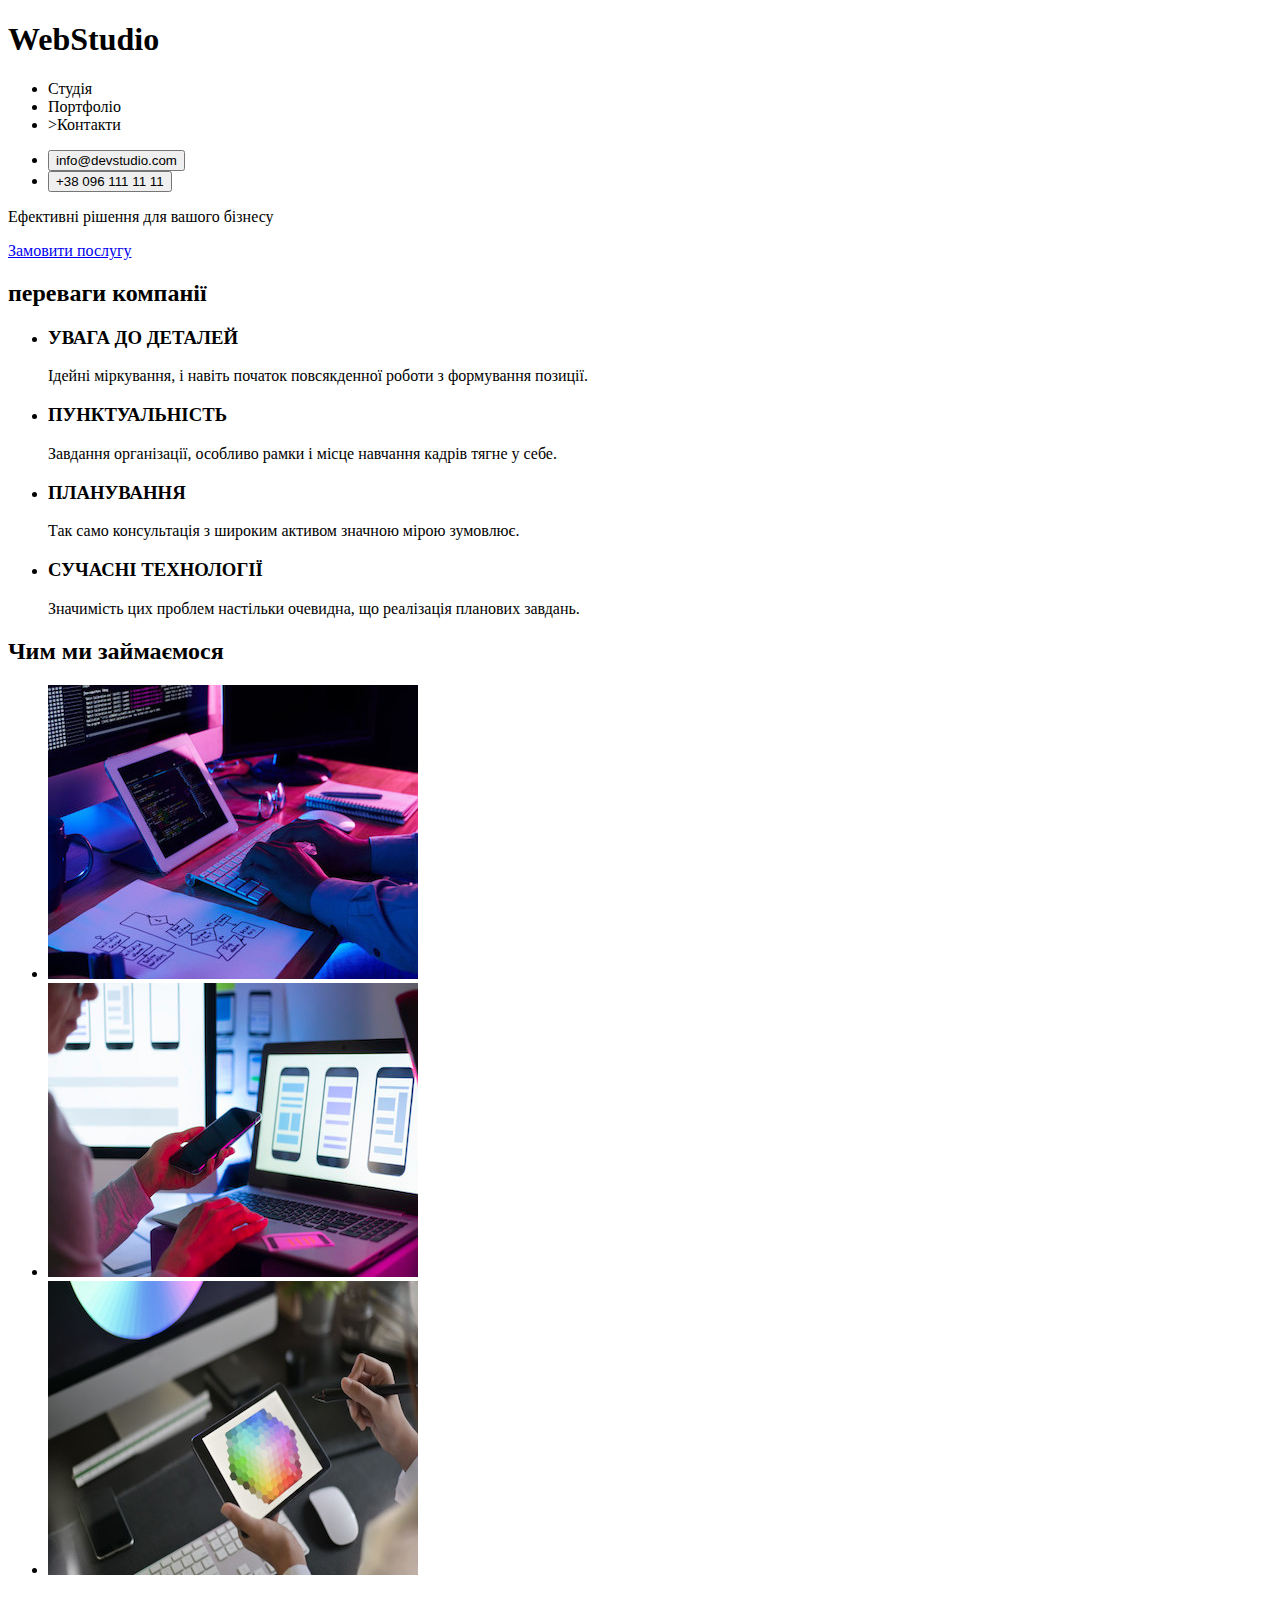
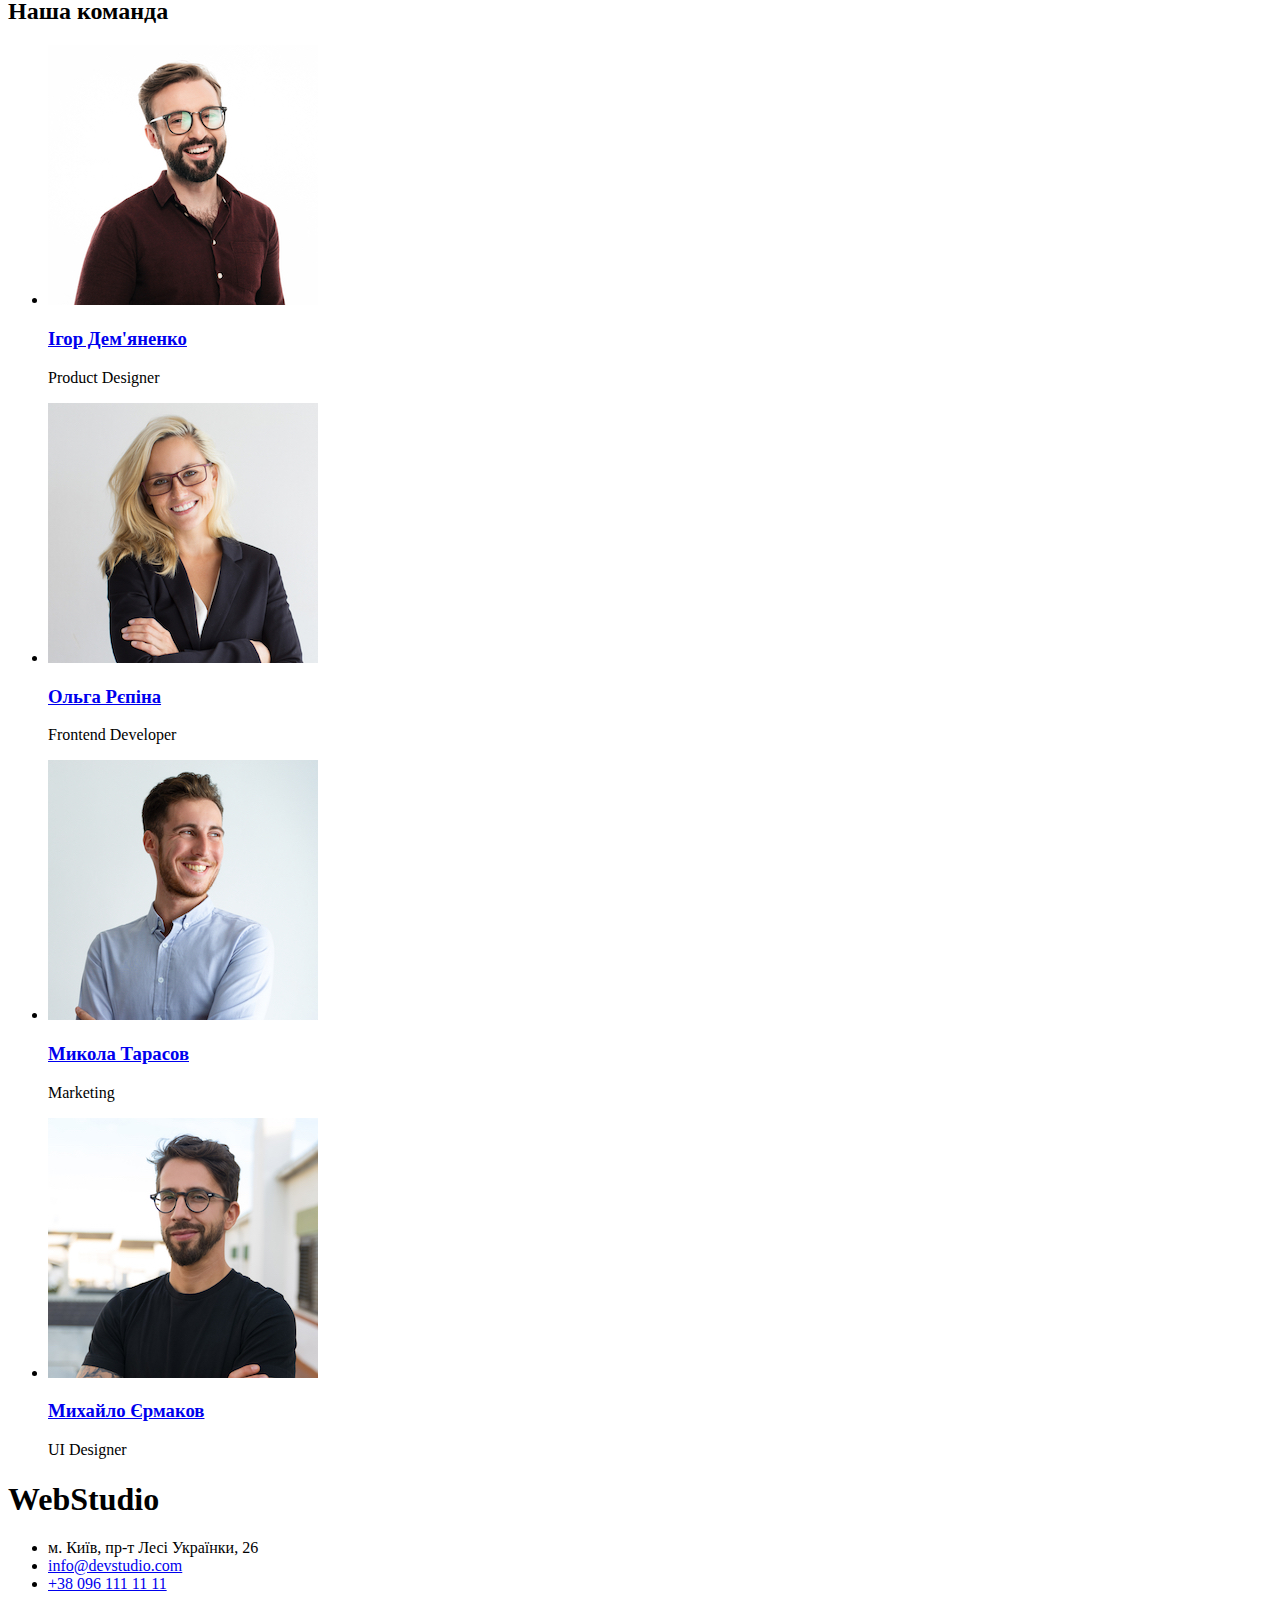
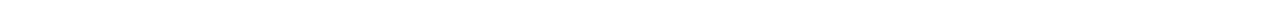
==== index.html @ 37c26a2a "повна розмітка + фото" ====
<!DOCTYPE html>
<html lang="ru">
<head>
    <meta charset="UTF-8">
    <meta http-equiv="X-UA-Compatible" content="IE=edge">
    <meta name="viewport" content="width=device-width, initial-scale=1.0">
    <title>WebStudio</title>
</head>
<body>
    <header>
        <h1>WebStudio</h1>
        <nav>
            <ul>
                <li> <a href="./"></a>Студія</li>
                <li> <a href="./"></a>Портфоліо</li>
                <li> <a href="./"></a>>Контакти</li>
            </ul>
        </nav>
        <ul>
            <li> <button class="mailto:info@devstudio.com">info@devstudio.com</button></li>
            <li> <button class="tel:+380961111111">+38 096 111 11 11</button></li>
        </ul>
    </header>

    <main>
    <div>
        <p>  Ефективні рішення для вашого бізнесу</p>
        <a href="./">Замовити послугу</a>
    </div>

    <!--переваги компанії_назву заголовку візуально скрити-->
    <section>
        <h2>переваги компанії</h2>
            <ul>
                <li>
                    <h3>УВАГА ДО ДЕТАЛЕЙ</h3>
                    <p>Ідейні міркування, і навіть початок повсякденної роботи з формування позиції.</p>
                </li>
                 <li>
                    <h3>ПУНКТУАЛЬНІСТЬ</h3>
                    <p>Завдання організації, особливо рамки і місце навчання кадрів тягне у себе.</p>
                </li>
                 <li>
                    <h3>ПЛАНУВАННЯ</h3>
                    <p>Так само консультація з широким активом значною мірою зумовлює.</p>
                </li>
                 <li>
                    <h3>СУЧАСНІ ТЕХНОЛОГІЇ</h3>
                    <p>Значимість цих проблем настільки очевидна, що реалізація планових завдань.</p>
                </li>
            </ul>
    </section>
            
    <section>
        <h2>Чим ми займаємося</h2>
            <ul>
                <li> <img src="./img/1_descktop_development.jpeg" alt="розробка десктопних додатків"></li>
                <li> <img src="./img/1_smartphone_development.jpeg" alt="розробка додатків для смартфонів"></li>
                <li> <img src="./img/1_ipad_development.jpeg" alt="розробка додатків для планшетів"></li>
            </ul>
    </section>
            
    <section>
         <h2>Наша команда</h2>
            <ul>
                <li>
                    <img src="./img/2_igor_demyanenko.jpg" alt="Ігор Дем'яненко">
                    <h3> <a href="./">Ігор Дем'яненко</a> </h3>
                    <p lang="en">Product Designer</p>
                </li>
                <li>
                    <img src="./img/2_olga_repina.jpg" alt="Ольга Рєпіна">
                    <h3> <a href="./">Ольга Рєпіна</a> </h3>
                    <p lang="en">Frontend Developer</p>
                </li>
                <li>
                    <img src="./img/2_mukola_tarasov.jpg" alt="Микола Тарасов">
                    <h3> <a href="./">Микола Тарасов</a> </h3>
                    <p lang="en">Marketing</p>
                </li>
                <li>
                    <img src="./img/2_muhailo_yermakov.jpg" alt="Михайло Єрмаков">
                    <h3> <a href="./">Михайло Єрмаков</a> </h3>
                    <p lang="en">UI Designer</p>
                </li>
            </ul>
    </section>
    </main>
       
            <footer>
                <h1>WebStudio</h1>
                <ul>
                    <li> <a href="./"></a>м. Київ, пр-т Лесі Українки, 26</li>
                    <li> <a href="mailto:info@devstudio.com">info@devstudio.com</a></li>
                    <li> <a href="tel:+380961111111">+38 096 111 11 11</a></li>
                </ul>
            </footer>
</body>
</html>
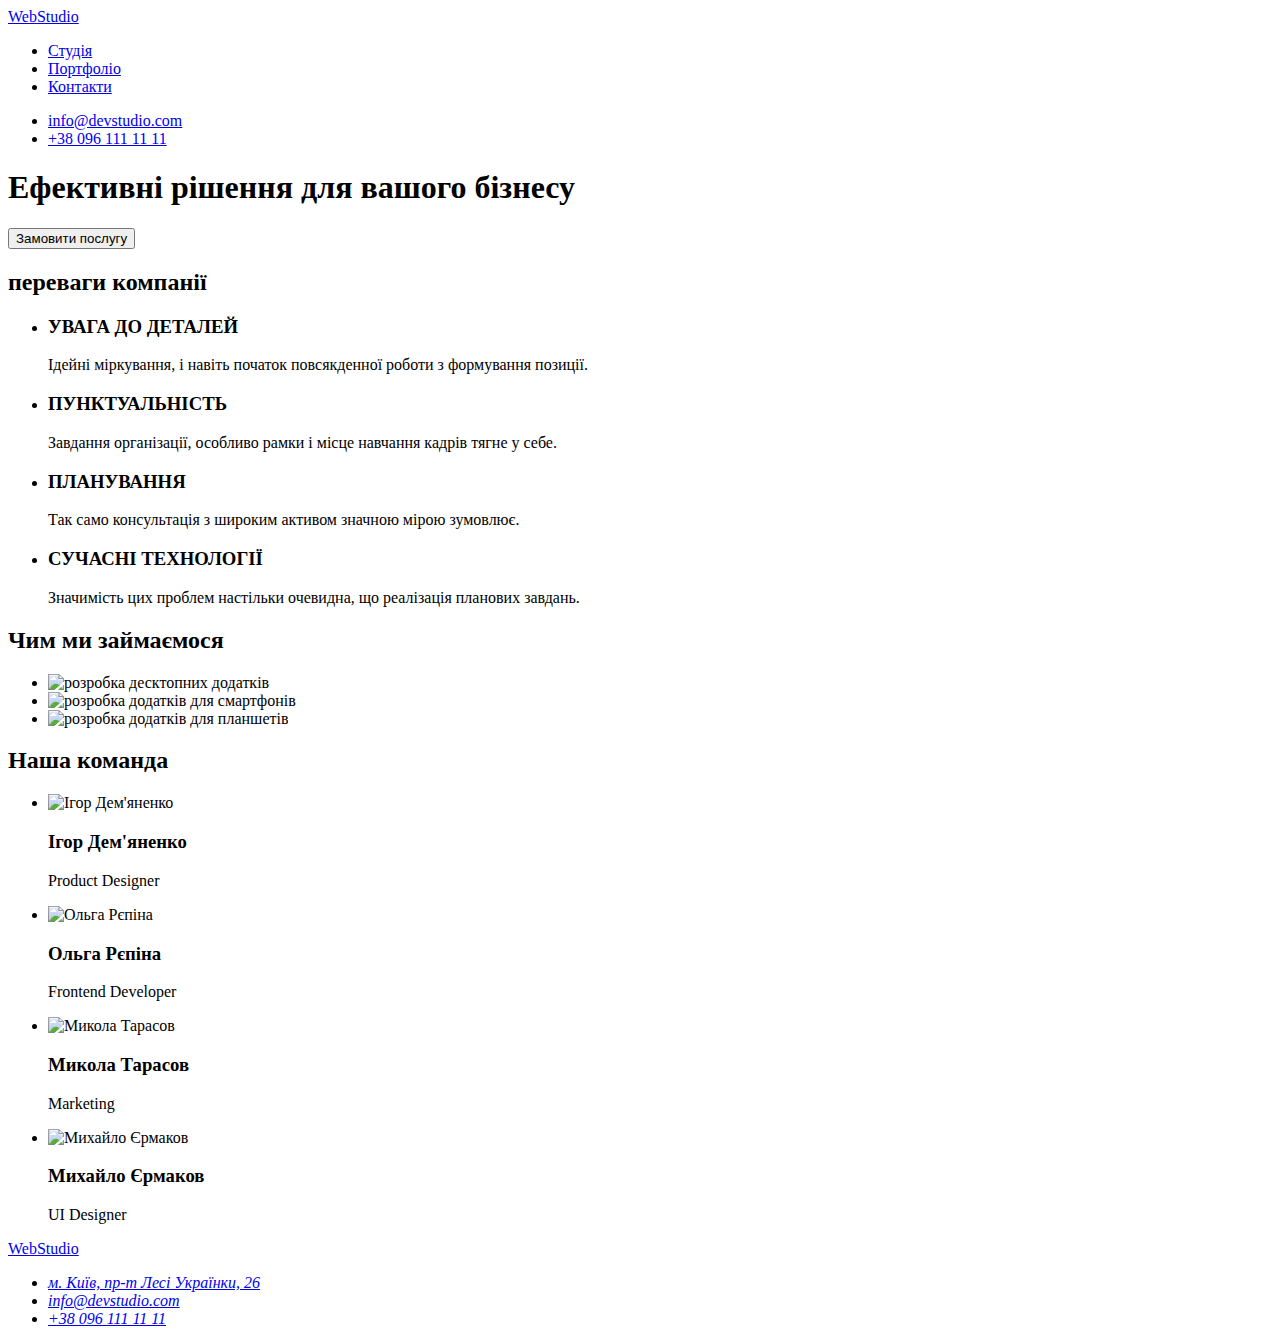
==== commit 32f996e4: "дз 2 - змінені посилення на логотип" ====
--- a/index.html
+++ b/index.html
@@ -1,99 +1,103 @@
 <!DOCTYPE html>
-<html lang="ru">
+<html lang="uk">
 <head>
     <meta charset="UTF-8">
     <meta http-equiv="X-UA-Compatible" content="IE=edge">
     <meta name="viewport" content="width=device-width, initial-scale=1.0">
     <title>WebStudio</title>
+    <link rel="stylesheet" href="./styles/styles.css">
 </head>
-<body>
+
+<body class="body-nomaker-ul">
     <header>
-        <h1>WebStudio</h1>
         <nav>
+            <a href="./index.html"><span class="logo logo-blue" lang="en">Web</span><span class="logo logo-black" lang="en">Studio</a>
             <ul>
-                <li> <a href="./"></a>Студія</li>
-                <li> <a href="./"></a>Портфоліо</li>
-                <li> <a href="./"></a>>Контакти</li>
+                <li> <a href="./index.html" class="links-nav current"> Студія </a></li>
+                <li> <a href="./portfolio.html" class="links-nav"> Портфоліо </a></li>
+                <li> <a href="./index.html" class="links-nav"> Контакти </a></li>
             </ul>
         </nav>
         <ul>
-            <li> <button class="mailto:info@devstudio.com">info@devstudio.com</button></li>
-            <li> <button class="tel:+380961111111">+38 096 111 11 11</button></li>
+            <li> <a href="mailto:info@devstudio.com" class="links-contact">info@devstudio.com</a></li>
+            <li> <a href="tel:+380961111111" class="links-contact">+38 096 111 11 11</a></li>
         </ul>
     </header>
 
     <main>
-    <div>
-        <p>  Ефективні рішення для вашого бізнесу</p>
-        <a href="./">Замовити послугу</a>
-    </div>
+    <section class="main-hero">
+        <h1 class="main-h1">Ефективні рішення для вашого бізнесу</h1>
+        <button type="button" class="button-hero">Замовити послугу</button>
+    </section>
 
-    <!--переваги компанії_назву заголовку візуально скрити-->
     <section>
+        <!--заголовок візуально прихований-->
         <h2>переваги компанії</h2>
             <ul>
                 <li>
-                    <h3>УВАГА ДО ДЕТАЛЕЙ</h3>
-                    <p>Ідейні міркування, і навіть початок повсякденної роботи з формування позиції.</p>
+                    <h3 class="main-title">УВАГА ДО ДЕТАЛЕЙ</h3>
+                    <p class="main-description">Ідейні міркування, і навіть початок повсякденної роботи з формування позиції.</p>
                 </li>
                  <li>
-                    <h3>ПУНКТУАЛЬНІСТЬ</h3>
-                    <p>Завдання організації, особливо рамки і місце навчання кадрів тягне у себе.</p>
+                    <h3 class="main-title">ПУНКТУАЛЬНІСТЬ</h3>
+                    <p class="main-description">Завдання організації, особливо рамки і місце навчання кадрів тягне у себе.</p>
                 </li>
                  <li>
-                    <h3>ПЛАНУВАННЯ</h3>
-                    <p>Так само консультація з широким активом значною мірою зумовлює.</p>
+                    <h3 class="main-title">ПЛАНУВАННЯ</h3>
+                    <p class="main-description">Так само консультація з широким активом значною мірою зумовлює.</p>
                 </li>
                  <li>
-                    <h3>СУЧАСНІ ТЕХНОЛОГІЇ</h3>
-                    <p>Значимість цих проблем настільки очевидна, що реалізація планових завдань.</p>
+                    <h3 class="main-title">СУЧАСНІ ТЕХНОЛОГІЇ</h3>
+                    <p class="main-description">Значимість цих проблем настільки очевидна, що реалізація планових завдань.</p>
                 </li>
             </ul>
     </section>
             
     <section>
-        <h2>Чим ми займаємося</h2>
+        <h2 class="title-h2">Чим ми займаємося</h2>
             <ul>
-                <li> <img src="./img/1_descktop_development.jpeg" alt="розробка десктопних додатків"></li>
-                <li> <img src="./img/1_smartphone_development.jpeg" alt="розробка додатків для смартфонів"></li>
-                <li> <img src="./img/1_ipad_development.jpeg" alt="розробка додатків для планшетів"></li>
+                <li> <img src="./images/1_descktop_development.jpeg" alt="розробка десктопних додатків" width="370"></li>
+                <li> <img src="./images/1_smartphone_development.jpeg" alt="розробка додатків для смартфонів" width="370"></li>
+                <li> <img src="./images/1_ipad_development.jpeg" alt="розробка додатків для планшетів" width="370"></li>
             </ul>
     </section>
             
-    <section>
-         <h2>Наша команда</h2>
+    <section class="team">
+         <h2 class="title-h2">Наша команда</h2>
             <ul>
-                <li>
-                    <img src="./img/2_igor_demyanenko.jpg" alt="Ігор Дем'яненко">
-                    <h3> <a href="./">Ігор Дем'яненко</a> </h3>
-                    <p lang="en">Product Designer</p>
+                <li class="person">
+                    <img src="./images/2_igor_demyanenko.jpg" alt="Ігор Дем'яненко" width="270">
+                    <h3 class="person-name">Ігор Дем'яненко</h3>
+                    <p lang="en" class="person-tasks">Product Designer</p>
                 </li>
-                <li>
-                    <img src="./img/2_olga_repina.jpg" alt="Ольга Рєпіна">
-                    <h3> <a href="./">Ольга Рєпіна</a> </h3>
-                    <p lang="en">Frontend Developer</p>
+                <li class="person">
+                    <img src="./images/2_olga_repina.jpg" alt="Ольга Рєпіна" width="270">
+                    <h3 class="person-name">Ольга Рєпіна</h3>
+                    <p lang="en" class="person-tasks">Frontend Developer</p>
                 </li>
-                <li>
-                    <img src="./img/2_mukola_tarasov.jpg" alt="Микола Тарасов">
-                    <h3> <a href="./">Микола Тарасов</a> </h3>
-                    <p lang="en">Marketing</p>
+                <li class="person">
+                    <img src="./images/2_mukola_tarasov.jpg" alt="Микола Тарасов" width="270">
+                    <h3 class="person-name">Микола Тарасов</h3>
+                    <p lang="en" class="person-tasks">Marketing</p>
                 </li>
-                <li>
-                    <img src="./img/2_muhailo_yermakov.jpg" alt="Михайло Єрмаков">
-                    <h3> <a href="./">Михайло Єрмаков</a> </h3>
-                    <p lang="en">UI Designer</p>
+                <li class="person">
+                    <img src="./images/2_muhailo_yermakov.jpg" alt="Михайло Єрмаков" width="270">
+                    <h3 class="person-name">Михайло Єрмаков</h3>
+                    <p lang="en" class="person-tasks">UI Designer</p>
                 </li>
             </ul>
     </section>
     </main>
        
             <footer>
-                <h1>WebStudio</h1>
-                <ul>
-                    <li> <a href="./"></a>м. Київ, пр-т Лесі Українки, 26</li>
-                    <li> <a href="mailto:info@devstudio.com">info@devstudio.com</a></li>
-                    <li> <a href="tel:+380961111111">+38 096 111 11 11</a></li>
-                </ul>
+                <a href="./index.html"><span class="logo logo-blue" lang="en">Web</span><span class="logo logo-white" lang="en">Studio</span></a>
+                <address>
+                    <ul>
+                        <li><a href="https://goo.gl/maps/y8DyPwEEGnDpnCMR8" class="links-footer-addres">м. Київ, пр-т Лесі Українки, 26</a></li>
+                        <li><a href="mailto:info@devstudio.com" class="links-footer-contact">info@devstudio.com</a></li>
+                        <li><a href="tel:+380961111111" class="links-footer-contact">+38 096 111 11 11</a></li>
+                    </ul>
+                </address>
             </footer>
 </body>
 </html>
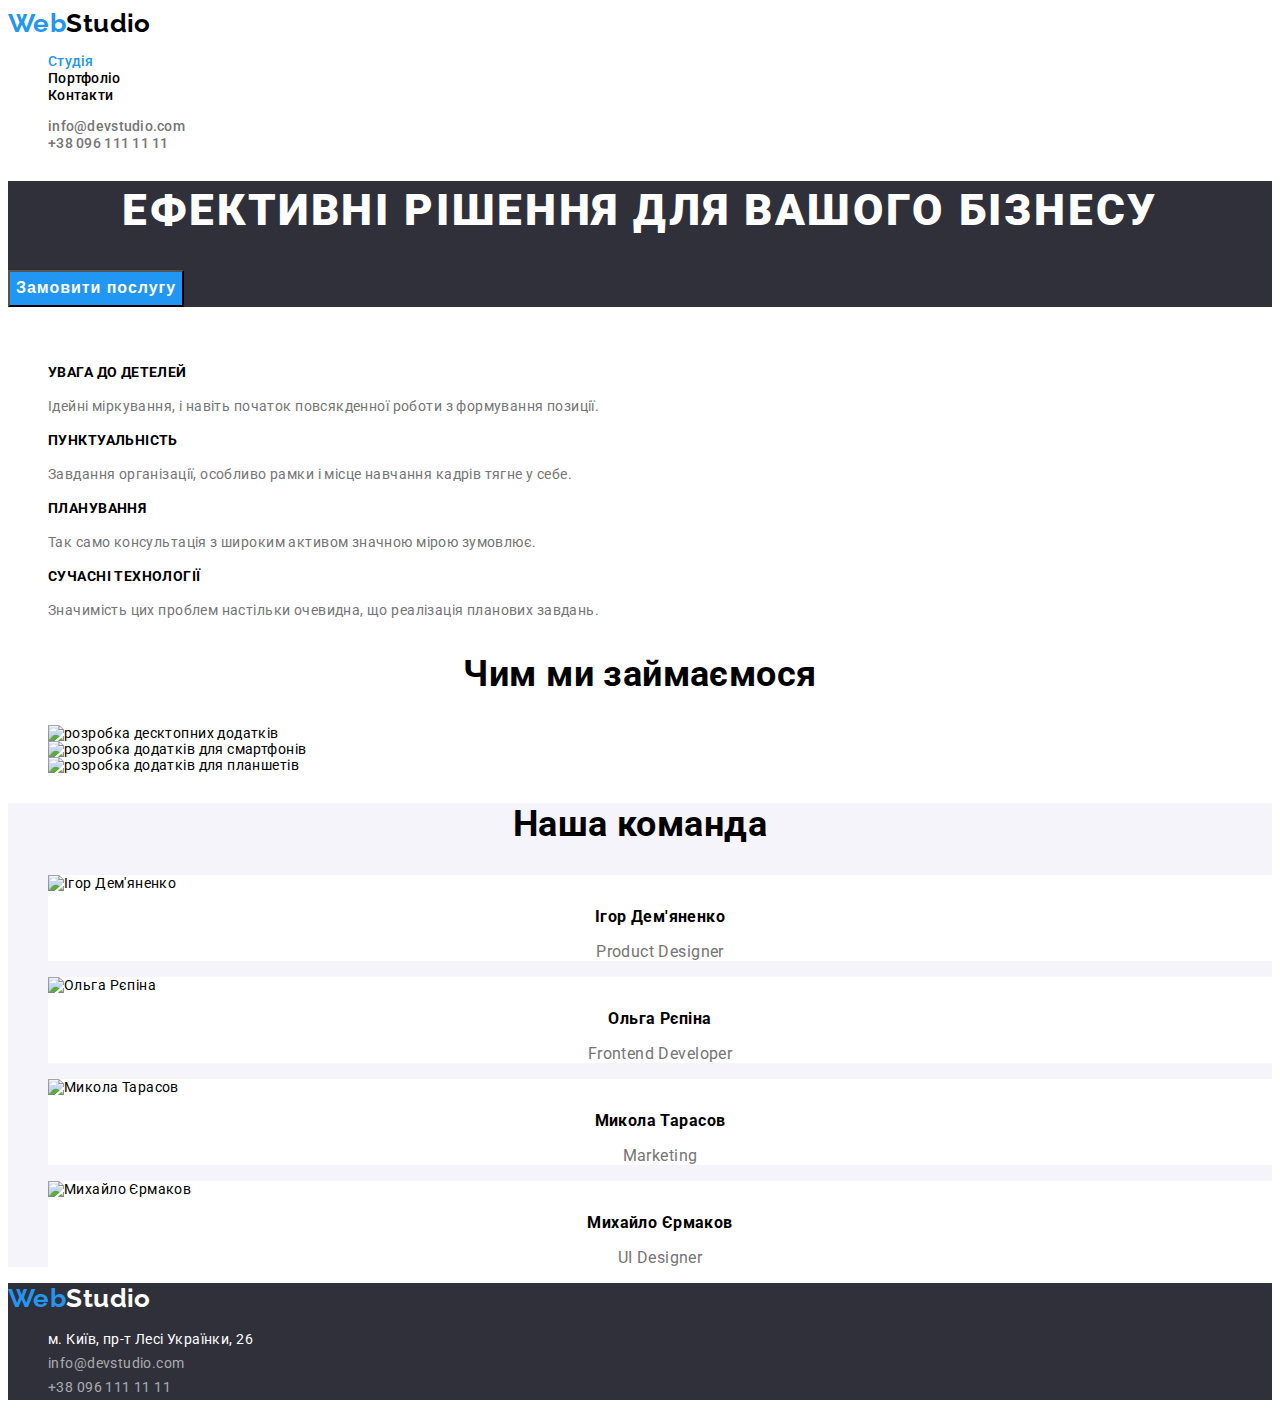
==== commit 8c052af6: "дз2 - після перевірки" ====
--- a/index.html
+++ b/index.html
@@ -4,14 +4,17 @@
     <meta charset="UTF-8">
     <meta http-equiv="X-UA-Compatible" content="IE=edge">
     <meta name="viewport" content="width=device-width, initial-scale=1.0">
-    <title>WebStudio</title>
+    <title>WebStudio></title>
+    <link rel="preconnect" href="https://fonts.googleapis.com">
+    <link rel="preconnect" href="https://fonts.gstatic.com" crossorigin>
+    <link href="https://fonts.googleapis.com/css2?family=Raleway:wght@700&family=Roboto:wght@400;500;700;900&display=swap" rel="stylesheet">
     <link rel="stylesheet" href="./styles/styles.css">
 </head>
 
 <body class="body-nomaker-ul">
     <header>
         <nav>
-            <a href="./index.html"><span class="logo logo-blue" lang="en">Web</span><span class="logo logo-black" lang="en">Studio</a>
+            <a href="./index.html"><span class="logo logo-brand-color" lang="en">Web</span><span class="logo logo-studio" lang="en">Studio</a>
             <ul>
                 <li> <a href="./index.html" class="links-nav current"> Студія </a></li>
                 <li> <a href="./portfolio.html" class="links-nav"> Портфоліо </a></li>
@@ -21,40 +24,39 @@
         <ul>
             <li> <a href="mailto:info@devstudio.com" class="links-contact">info@devstudio.com</a></li>
             <li> <a href="tel:+380961111111" class="links-contact">+38 096 111 11 11</a></li>
-        </ul>
     </header>
 
     <main>
     <section class="main-hero">
-        <h1 class="main-h1">Ефективні рішення для вашого бізнесу</h1>
+        <h1 class="main-h1">ефективні рішення для вашого бізнесу</h1>
         <button type="button" class="button-hero">Замовити послугу</button>
     </section>
 
     <section>
         <!--заголовок візуально прихований-->
-        <h2>переваги компанії</h2>
+        <h2 class="visaully-hidden">переваги компанії</h2>
             <ul>
                 <li>
-                    <h3 class="main-title">УВАГА ДО ДЕТАЛЕЙ</h3>
+                    <h3 class="main-title">увага до детелей</h3>
                     <p class="main-description">Ідейні міркування, і навіть початок повсякденної роботи з формування позиції.</p>
                 </li>
                  <li>
-                    <h3 class="main-title">ПУНКТУАЛЬНІСТЬ</h3>
+                    <h3 class="main-title">пунктуальність</h3>
                     <p class="main-description">Завдання організації, особливо рамки і місце навчання кадрів тягне у себе.</p>
                 </li>
                  <li>
-                    <h3 class="main-title">ПЛАНУВАННЯ</h3>
+                    <h3 class="main-title">планування</h3>
                     <p class="main-description">Так само консультація з широким активом значною мірою зумовлює.</p>
                 </li>
                  <li>
-                    <h3 class="main-title">СУЧАСНІ ТЕХНОЛОГІЇ</h3>
+                    <h3 class="main-title">сучасні технології</h3>
                     <p class="main-description">Значимість цих проблем настільки очевидна, що реалізація планових завдань.</p>
                 </li>
             </ul>
     </section>
             
     <section>
-        <h2 class="title-h2">Чим ми займаємося</h2>
+        <h2 class="section-title">Чим ми займаємося</h2>
             <ul>
                 <li> <img src="./images/1_descktop_development.jpeg" alt="розробка десктопних додатків" width="370"></li>
                 <li> <img src="./images/1_smartphone_development.jpeg" alt="розробка додатків для смартфонів" width="370"></li>
@@ -63,7 +65,7 @@
     </section>
             
     <section class="team">
-         <h2 class="title-h2">Наша команда</h2>
+         <h2 class="section-title">Наша команда</h2>
             <ul>
                 <li class="person">
                     <img src="./images/2_igor_demyanenko.jpg" alt="Ігор Дем'яненко" width="270">
@@ -90,7 +92,7 @@
     </main>
        
             <footer>
-                <a href="./index.html"><span class="logo logo-blue" lang="en">Web</span><span class="logo logo-white" lang="en">Studio</span></a>
+                <a href="./index.html"><span class="logo logo-brand-color" lang="en">Web</span><span class="logo logo-studio-footer" lang="en">Studio</span></a>
                 <address>
                     <ul>
                         <li><a href="https://goo.gl/maps/y8DyPwEEGnDpnCMR8" class="links-footer-addres">м. Київ, пр-т Лесі Українки, 26</a></li>
--- a/styles/styles.css
+++ b/styles/styles.css
@@ -0,0 +1,193 @@
+:root {
+--main-text-color: color: #212121;
+--primery-text-color: #757575;
+--additional-text-color: #FFFFFF;
+--brand-color: #2196F3;
+--brand-color-studio: #000000;
+--brand-color-footer: #FFFFFF;
+--main-background-color: #FFFFFF;
+--footer-background-color: #2F303A;
+}
+
+/*загальні*/
+body {
+    font-family: Roboto, sans-serif;
+    font-size: 14px;
+    letter-spacing: 0.03em;
+    color: var(--main-text-color);
+    background-color: var(--main-background-color);  
+}
+
+a, 
+.body-nomaker-ul ul {
+    list-style-type: none;
+    text-decoration: none;
+}
+
+/*логотип*/
+.logo {
+    font-family: Raleway, sans-serif;
+    font-weight: 700;
+    font-size: 26px;
+    line-height: 1.19;
+}
+.logo-brand-color {
+    color: var(--brand-color);
+}
+
+.logo-studio {
+    color: var(--brand-color-studio);
+}
+
+.logo-studio-footer {
+    color: var(--brand-color-footer);
+}
+
+/*посилання*/
+.links-nav {
+    font-weight: 500;
+    line-height: 1.14;
+    letter-spacing: 0.02em;
+    color: var(--main-text-color);
+}
+
+.links-nav.current,
+.links-nav:hover, 
+.links-nav:focus,
+.links-contact:hover,
+.links-contact:focus,
+.links-footer-contact:hover,
+.links-footer-contact:focus {
+    color: var(--brand-color)
+}
+
+.links-contact {
+    font-weight: 500;
+    line-height: 1.14;
+    letter-spacing: 0.02em;
+    color: var(--primery-text-color);
+}
+
+.links-footer-addres {
+    font-style: normal;
+    line-height: 1.71;
+    color: var(--additional-text-color)
+}
+
+.links-footer-contact {
+    font-style: normal;
+    line-height: 1.71;
+    color: rgba(255, 255, 255, 0.6);
+}
+
+/*додаткова стилізація футера*/
+footer {
+    background-color: var(--footer-background-color)
+}
+
+/*головна сторінка*/
+.main-hero {
+    background-color: #2F303A;
+}
+
+.main-h1 {
+    text-transform: uppercase;
+    font-weight: 900;
+    font-size: 44px;
+    line-height: 1.36;
+    text-align: center;
+    letter-spacing: 0.06em;
+    color: var(--additional-text-color)
+}
+
+.button-hero {
+    font-weight: 700;
+    font-size: 16px;
+    line-height: 1.88;
+    text-align: center;
+    vertical-align: bottom;
+    letter-spacing: 0.06em;
+    background-color: var(--brand-color);
+    color: #FFFFFF;   
+}
+
+.visaully-hidden {
+    visibility: hidden;
+}
+
+.main-title {
+    font-size: 14px;
+    text-transform: uppercase;
+    line-height: 1.14;
+}
+
+.main-description {
+    line-height: 1.71;
+    color: var(--primery-text-color);
+}
+
+.team {
+    background-color: #F5F4FA;
+}
+
+.section-title{
+    font-size: 36px;
+    line-height: 1.17;
+    text-align: center;
+}
+
+.person {
+    background-color: var(--main-background-color);
+}
+
+.person-name {
+    font-size: 16px;
+    line-height: 1.19;
+    text-align: center;
+}
+
+.person-tasks {
+    font-size: 16px;
+    line-height: 1.19;
+    text-align: center;
+    color: var(--primery-text-color);
+}
+
+/*портфоліо*/
+.portfolio-filter {
+    display: inline;
+}
+.button-portfolio {
+    cursor: pointer;
+    font-family: Roboto, sans-serif;
+    font-weight: 500;
+    font-size: 16px;
+    line-height: 1.63;
+    text-align: center;
+    letter-spacing: 0.03em;
+    background-color: #F5F4FA;
+    color: var(--main-text-color);
+}
+
+.button-portfolio:hover,
+.button-portfolio:focus {
+    background-color: var(--brand-color);
+    color: #FFFFFF;
+}
+
+.project-section {
+    background-color: var(--main-background-color);
+    color: var(--main-text-color);
+}
+
+.project-name {
+    font-size: 18px;
+    line-height: 2.0;
+    letter-spacing: 0.06em;
+}
+
+.project-type {
+    font-size: 16px;
+    line-height: 1.88;
+    color: var(--primery-text-color);
+}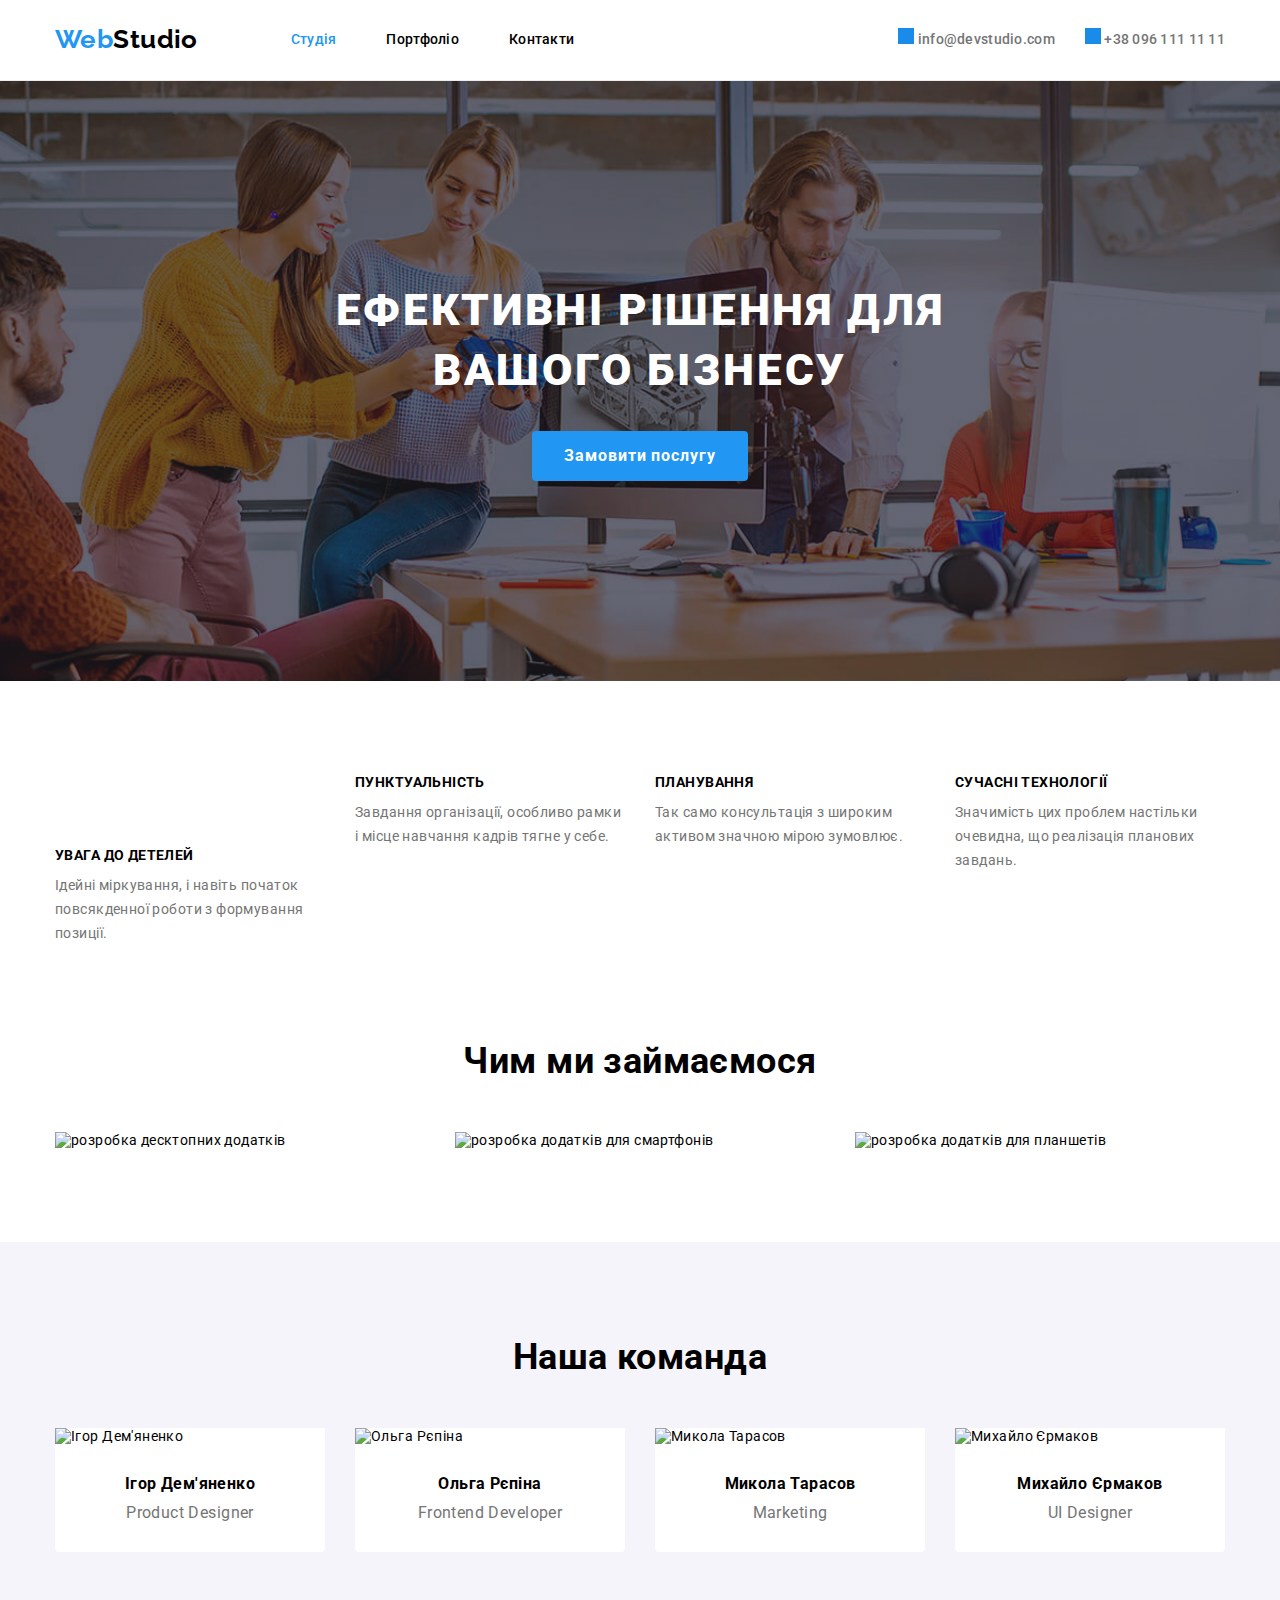
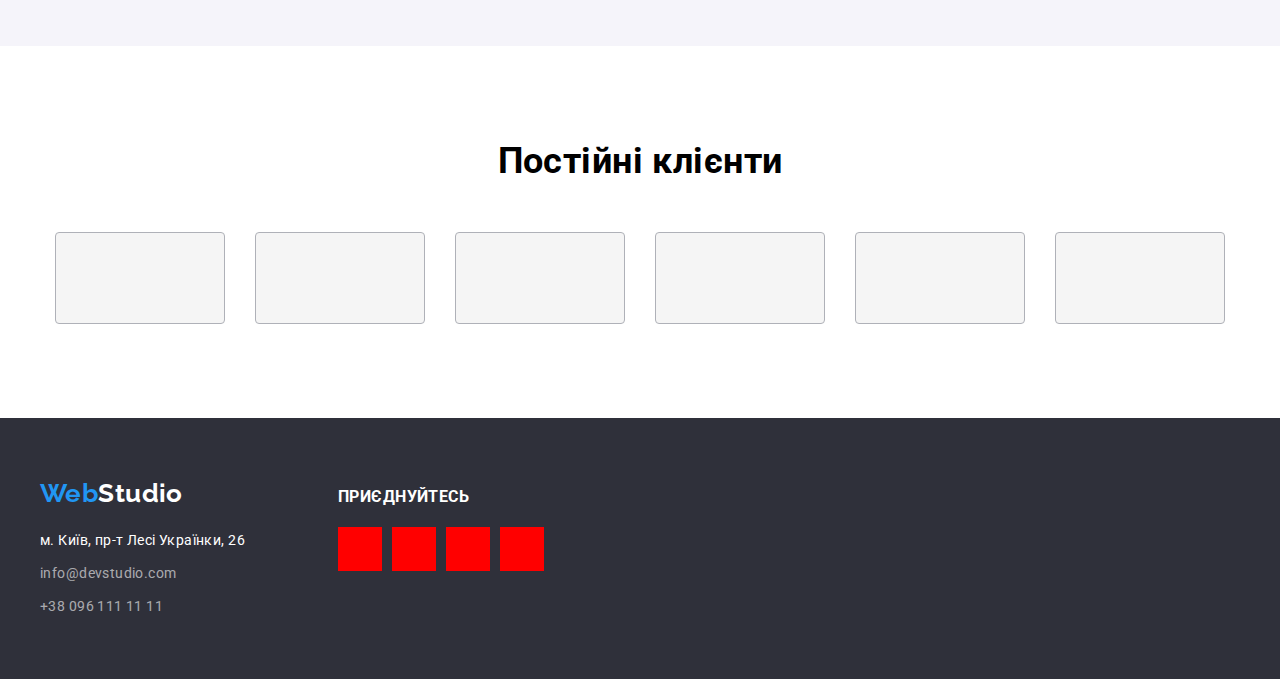
==== commit f6002af7: "21/11/22" ====
--- a/index.html
+++ b/index.html
@@ -1,105 +1,214 @@
 <!DOCTYPE html>
 <html lang="uk">
-<head>
-    <meta charset="UTF-8">
-    <meta http-equiv="X-UA-Compatible" content="IE=edge">
-    <meta name="viewport" content="width=device-width, initial-scale=1.0">
+  <head>
+    <meta charset="UTF-8" />
+    <meta http-equiv="X-UA-Compatible" content="IE=edge" />
+    <meta name="viewport" content="width=device-width, initial-scale=1.0" />
     <title>WebStudio></title>
-    <link rel="preconnect" href="https://fonts.googleapis.com">
-    <link rel="preconnect" href="https://fonts.gstatic.com" crossorigin>
-    <link href="https://fonts.googleapis.com/css2?family=Raleway:wght@700&family=Roboto:wght@400;500;700;900&display=swap" rel="stylesheet">
-    <link rel="stylesheet" href="./styles/styles.css">
-</head>
+    <link rel="preconnect" href="https://fonts.googleapis.com" />
+    <link rel="preconnect" href="https://fonts.gstatic.com" crossorigin />
+    <link
+      href="https://fonts.googleapis.com/css2?family=Raleway:wght@700&family=Roboto:wght@400;500;700;900&display=swap"
+      rel="stylesheet"
+    />
+    <link
+      rel="stylesheet"
+      href="https://cdnjs.cloudflare.com/ajax/libs/modern-normalize/1.1.0/modern-normalize.min.css"
+    />
+    <link rel="stylesheet" href="./styles/styles.css" />
+  </head>
 
-<body class="body-nomaker-ul">
-    <header>
-        <nav>
-            <a href="./index.html"><span class="logo logo-brand-color" lang="en">Web</span><span class="logo logo-studio" lang="en">Studio</a>
-            <ul>
-                <li> <a href="./index.html" class="links-nav current"> Студія </a></li>
-                <li> <a href="./portfolio.html" class="links-nav"> Портфоліо </a></li>
-                <li> <a href="./index.html" class="links-nav"> Контакти </a></li>
-            </ul>
+  <body class="body-nomaker-ul">
+    <!--header-->
+    <header class="header">
+      <div class="header-container container">
+        <a href="./index.html" class="logo-header logo"
+          ><span class="logo-brand-color" lang="en">Web</span
+          ><span class="logo-studio-header" lang="en">Studio</span></a
+        >
+        <nav class="navigation">
+          <ul class="navigation-pages">
+            <li class="pages-item">
+              <a href="./index.html" class="links-nav current">Студія</a>
+            </li>
+            <li class="pages-item"><a href="./portfolio.html" class="links-nav">Портфоліо</a></li>
+            <li class="pages-item"><a href="./index.html" class="links-nav">Контакти</a></li>
+          </ul>
         </nav>
-        <ul>
-            <li> <a href="mailto:info@devstudio.com" class="links-contact">info@devstudio.com</a></li>
-            <li> <a href="tel:+380961111111" class="links-contact">+38 096 111 11 11</a></li>
+        <ul class="contacts">
+          <li class="contacts-item">
+            <a href="mailto:info@devstudio.com" class="links-contact">info@devstudio.com</a>
+          </li>
+          <li class="contacts-item">
+            <a href="tel:+380961111111" class="links-contact">+38 096 111 11 11</a>
+          </li>
+        </ul>
+      </div>
     </header>
 
     <main>
-    <section class="main-hero">
-        <h1 class="main-h1">ефективні рішення для вашого бізнесу</h1>
-        <button type="button" class="button-hero">Замовити послугу</button>
-    </section>
+      <!--hero section-->
+      <section class="hero">
+        <div class="hero-section office">
+          <div class="hero-item">
+            <h1 class="hero-info">ефективні рішення для вашого бізнесу</h1>
+            <button type="button" class="button-hero">Замовити послугу</button>
+          </div>
+        </div>
+      </section>
+      <!--advantages section-->
+      <section class="section">
+        <div class="container">
+          <h2 class="visaully-hidden">переваги компанії</h2>
+          <ul class="advantages-container">
+            <li class="advantages-item">
+              <div class="advantages-icon">
+                <svg width="70" height="70">
+                  <use href="./icons.svg#icon-antenna"></use>
+                </svg>
+              </div>
+              <h3 class="advantages-title">увага до детелей</h3>
+              <p class="advantages-description">
+                Ідейні міркування, і навіть початок повсякденної роботи з формування позиції.
+              </p>
+            </li>
+            <li class="advantages-item">
+              <h3 class="advantages-title">пунктуальність</h3>
+              <p class="advantages-description">
+                Завдання організації, особливо рамки і місце навчання кадрів тягне у себе.
+              </p>
+            </li>
+            <li class="advantages-item">
+              <h3 class="advantages-title">планування</h3>
+              <p class="advantages-description">
+                Так само консультація з широким активом значною мірою зумовлює.
+              </p>
+            </li>
+            <li class="advantages-item">
+              <h3 class="advantages-title">сучасні технології</h3>
+              <p class="advantages-description">
+                Значимість цих проблем настільки очевидна, що реалізація планових завдань.
+              </p>
+            </li>
+          </ul>
+        </div>
+      </section>
+      <!--development section-->
+      <section class="section development">
+        <div class="container">
+          <h2 class="section-title">Чим ми займаємося</h2>
+          <ul class="development-container">
+            <li class="development-item">
+              <img
+                src="./images/1_descktop_development.jpeg"
+                alt="розробка десктопних додатків"
+                width="370"
+              />
+            </li>
+            <li class="development-item">
+              <img
+                src="./images/1_smartphone_development.jpeg"
+                alt="розробка додатків для смартфонів"
+                width="370"
+              />
+            </li>
+            <li class="development-item">
+              <img
+                src="./images/1_ipad_development.jpeg"
+                alt="розробка додатків для планшетів"
+                width="370"
+              />
+            </li>
+          </ul>
+        </div>
+      </section>
+      <!--team section-->
+      <section class="section team">
+        <div class="team-container">
+          <h2 class="section-title">Наша команда</h2>
+          <ul class="person-container">
+            <li class="person-item">
+              <img src="./images/2_igor_demyanenko.jpg" alt="Ігор Дем'яненко" width="270" />
+              <div class="person-info">
+                <h3 class="person-name">Ігор Дем'яненко</h3>
+                <p lang="en" class="person-tasks">Product Designer</p>
+              </div>
+            </li>
+            <li class="person-item">
+              <img src="./images/2_olga_repina.jpg" alt="Ольга Рєпіна" width="270" />
+              <div class="person-info">
+                <h3 class="person-name">Ольга Рєпіна</h3>
+                <p lang="en" class="person-tasks">Frontend Developer</p>
+              </div>
+            </li>
+            <li class="person-item">
+              <img src="./images/2_mukola_tarasov.jpg" alt="Микола Тарасов" width="270" />
+              <div class="person-info">
+                <h3 class="person-name">Микола Тарасов</h3>
+                <p lang="en" class="person-tasks">Marketing</p>
+              </div>
+            </li>
+            <li class="person-item">
+              <img src="./images/2_muhailo_yermakov.jpg" alt="Михайло Єрмаков" width="270" />
+              <div class="person-info">
+                <h3 class="person-name">Михайло Єрмаков</h3>
+                <p lang="en" class="person-tasks">UI Designer</p>
+              </div>
+            </li>
+          </ul>
+        </div>
+      </section>
 
-    <section>
-        <!--заголовок візуально прихований-->
-        <h2 class="visaully-hidden">переваги компанії</h2>
+      <section class="section">
+        <div class="container">
+          <h2 class="section-title">Постійні клієнти</h2>
+          <ul class="client-container">
+            <li class="client-item"></li>
+            <li class="client-item"></li>
+            <li class="client-item"></li>
+            <li class="client-item"></li>
+            <li class="client-item"></li>
+            <li class="client-item"></li>
+          </ul>
+        </div>
+      </section>
+    </main>
+    <!--footer section-->
+    <footer>
+      <div class="container footer">
+        <div class="footer-contacts">
+          <a href="./index.html" class="logo-footer logo"
+            ><span class="logo-brand-color" lang="en">Web</span
+            ><span class="logo-studio-footer" lang="en">Studio</span></a
+          >
+          <address class="adress">
             <ul>
-                <li>
-                    <h3 class="main-title">увага до детелей</h3>
-                    <p class="main-description">Ідейні міркування, і навіть початок повсякденної роботи з формування позиції.</p>
-                </li>
-                 <li>
-                    <h3 class="main-title">пунктуальність</h3>
-                    <p class="main-description">Завдання організації, особливо рамки і місце навчання кадрів тягне у себе.</p>
-                </li>
-                 <li>
-                    <h3 class="main-title">планування</h3>
-                    <p class="main-description">Так само консультація з широким активом значною мірою зумовлює.</p>
-                </li>
-                 <li>
-                    <h3 class="main-title">сучасні технології</h3>
-                    <p class="main-description">Значимість цих проблем настільки очевидна, що реалізація планових завдань.</p>
-                </li>
+              <li class="adress-item">
+                <a href="https://goo.gl/maps/y8DyPwEEGnDpnCMR8" class="links-footer-addres"
+                  >м. Київ, пр-т Лесі Українки, 26</a
+                >
+              </li>
+              <li class="adress-item">
+                <a href="mailto:info@devstudio.com" class="links-footer-contact"
+                  >info@devstudio.com</a
+                >
+              </li>
+              <li class="adress-item">
+                <a href="tel:+380961111111" class="links-footer-contact">+38 096 111 11 11</a>
+              </li>
             </ul>
-    </section>
-            
-    <section>
-        <h2 class="section-title">Чим ми займаємося</h2>
-            <ul>
-                <li> <img src="./images/1_descktop_development.jpeg" alt="розробка десктопних додатків" width="370"></li>
-                <li> <img src="./images/1_smartphone_development.jpeg" alt="розробка додатків для смартфонів" width="370"></li>
-                <li> <img src="./images/1_ipad_development.jpeg" alt="розробка додатків для планшетів" width="370"></li>
-            </ul>
-    </section>
-            
-    <section class="team">
-         <h2 class="section-title">Наша команда</h2>
-            <ul>
-                <li class="person">
-                    <img src="./images/2_igor_demyanenko.jpg" alt="Ігор Дем'яненко" width="270">
-                    <h3 class="person-name">Ігор Дем'яненко</h3>
-                    <p lang="en" class="person-tasks">Product Designer</p>
-                </li>
-                <li class="person">
-                    <img src="./images/2_olga_repina.jpg" alt="Ольга Рєпіна" width="270">
-                    <h3 class="person-name">Ольга Рєпіна</h3>
-                    <p lang="en" class="person-tasks">Frontend Developer</p>
-                </li>
-                <li class="person">
-                    <img src="./images/2_mukola_tarasov.jpg" alt="Микола Тарасов" width="270">
-                    <h3 class="person-name">Микола Тарасов</h3>
-                    <p lang="en" class="person-tasks">Marketing</p>
-                </li>
-                <li class="person">
-                    <img src="./images/2_muhailo_yermakov.jpg" alt="Михайло Єрмаков" width="270">
-                    <h3 class="person-name">Михайло Єрмаков</h3>
-                    <p lang="en" class="person-tasks">UI Designer</p>
-                </li>
-            </ul>
-    </section>
-    </main>
-       
-            <footer>
-                <a href="./index.html"><span class="logo logo-brand-color" lang="en">Web</span><span class="logo logo-studio-footer" lang="en">Studio</span></a>
-                <address>
-                    <ul>
-                        <li><a href="https://goo.gl/maps/y8DyPwEEGnDpnCMR8" class="links-footer-addres">м. Київ, пр-т Лесі Українки, 26</a></li>
-                        <li><a href="mailto:info@devstudio.com" class="links-footer-contact">info@devstudio.com</a></li>
-                        <li><a href="tel:+380961111111" class="links-footer-contact">+38 096 111 11 11</a></li>
-                    </ul>
-                </address>
-            </footer>
-</body>
+          </address>
+        </div>
+        <div>
+          <p class="style-join">приєднуйтесь</p>
+          <ul class="social-list">
+            <li class="social-item"></li>
+            <li class="social-item"></li>
+            <li class="social-item"></li>
+            <li class="social-item"></li>
+          </ul>
+        </div>
+      </div>
+    </footer>
+  </body>
 </html>
--- a/styles/styles.css
+++ b/styles/styles.css
@@ -1,3 +1,19 @@
+
+/* user default settings */
+h1, h2, h3, h4, p {
+    margin: 0px 0px;
+    padding: 0px 0px; 
+   
+}
+
+ul, ol {
+    margin: 0px 0px;
+    padding: 0px 0px; 
+}
+
+img {display: block;}
+
+/* variables */
 :root {
 --main-text-color: color: #212121;
 --primery-text-color: #757575;
@@ -9,7 +25,8 @@
 --footer-background-color: #2F303A;
 }
 
-/*загальні*/
+/*common text-color + fonts*/
+
 body {
     font-family: Roboto, sans-serif;
     font-size: 14px;
@@ -20,22 +37,47 @@
 
 a, 
 .body-nomaker-ul ul {
-    list-style-type: none;
+    list-style: none;
     text-decoration: none;
 }
 
-/*логотип*/
+.section-title{
+    text-align: center;
+
+    margin-bottom: 50px;
+
+    font-size: 36px;
+    line-height: 1.17;    
+}
+
+.visaully-hidden {
+    position: absolute;
+    width: 1px;
+    height: 1px;
+    margin: -1px;
+    border: 0;
+    padding: 0;
+        
+    clip-path: inset(100%);
+    clip: rect(0 0 0 0);
+    overflow: hidden;
+    white-space: nowrap;
+}
+
+/*logo color+font styles*/
+
 .logo {
     font-family: Raleway, sans-serif;
     font-weight: 700;
     font-size: 26px;
     line-height: 1.19;
 }
+
 .logo-brand-color {
     color: var(--brand-color);
 }
 
-.logo-studio {
+.logo-studio-header {
     color: var(--brand-color-studio);
 }
 
@@ -43,8 +85,13 @@
     color: var(--brand-color-footer);
 }
 
-/*посилання*/
+/*links color+font styles*/
+
 .links-nav {
+    display: inline-block;
+
+    padding: 32px 0px;
+
     font-weight: 500;
     line-height: 1.14;
     letter-spacing: 0.02em;
@@ -62,15 +109,16 @@
 }
 
 .links-contact {
+    display: inline-block;
     font-weight: 500;
     line-height: 1.14;
     letter-spacing: 0.02em;
     color: var(--primery-text-color);
-}
-
-.links-footer-addres {
-    font-style: normal;
-    line-height: 1.71;
+
+    padding: 32px 0px;
+}
+
+.links-footer-addres {   
     color: var(--additional-text-color)
 }
 
@@ -80,17 +128,112 @@
     color: rgba(255, 255, 255, 0.6);
 }
 
-/*додаткова стилізація футера*/
-footer {
-    background-color: var(--footer-background-color)
-}
-
-/*головна сторінка*/
-.main-hero {
+
+/* common selectors positionising */
+
+.container {
+    width: 1200px;  
+    margin-right: auto;
+    margin-left: auto;
+
+    padding: 0px 15px;
+}
+
+.section { 
+    padding-top: 94px;
+    padding-bottom: 94px;
+}
+
+/*===========INDEX PAGE=============*/
+
+/*section header */
+
+.header {
+    border-bottom: solid 1px #ECECEC;
+}
+
+.header-container {
+    display: flex;
+}
+
+.logo-header {   
+    padding: 24px 0px 25px 0px;
+    margin-right: 93px;
+}
+
+.navigation {
+    display: flex; 
+    margin-right: 318px;
+}
+
+.navigation-pages {
+    display: flex;
+    align-items: center;
+
+    
+}
+
+.pages-item:not(:last-child) {
+    margin-right: 50px;    
+}
+
+.contacts {
+    display: flex;
+    margin-left: auto;
+}
+
+.contacts-item:not(:last-child) {
+    margin-right: 30px;
+}
+
+.contacts-item::before {
+    content: " ";
+    display: inline-block;
+/* может размер через 100%? */
+    width: 16px; 
+    height: 16px;
+    /* не работает */
+
+
+    background-position: center;
+    background-repeat: no-repeat;
+
+    background-color: #188CE8;
+}
+
+/* section hero */
+
+.hero {
     background-color: #2F303A;
 }
 
-.main-h1 {
+.hero-section {
+    display: flex;
+    flex-direction: column;
+    align-items: center;
+
+    padding: 200px 0px;  
+    text-align: center;
+}
+
+   
+
+.office {
+    background-image: linear-gradient(  
+        rgba(47, 48, 58, 40%),rgba(47, 48, 58, 40%)),
+        url(../images/office.png);
+    background-repeat: no-repeat;
+    background-position: center;
+}
+
+.hero-item {
+    max-width: 696px;  
+         
+}
+
+.hero-info {
+    margin-bottom: 30px;
+
     text-transform: uppercase;
     font-weight: 900;
     font-size: 44px;
@@ -101,72 +244,241 @@
 }
 
 .button-hero {
+    padding: 10px 32px;
+
+    border: none;
+    border-radius: 4px;
+
     font-weight: 700;
     font-size: 16px;
     line-height: 1.88;
     text-align: center;
-    vertical-align: bottom;
     letter-spacing: 0.06em;
     background-color: var(--brand-color);
     color: #FFFFFF;   
 }
 
-.visaully-hidden {
-    visibility: hidden;
-}
-
-.main-title {
+.button-hero:hover, 
+.button-hero:focus {
+    cursor: pointer;
+    background-color: #188CE8;
+}
+
+/* section advantages */
+
+.advantages-container {
+    display: flex;
+    align-content: center;
+    flex-wrap: wrap;
+    gap: 30px;
+    
+}
+.advantages-item {  
+    width: 270px;
+}
+
+.advantages-icon {
+
+}
+
+
+.advantages-title {
+    margin-bottom: 10px;
+
     font-size: 14px;
     text-transform: uppercase;
     line-height: 1.14;
 }
 
-.main-description {
+.advantages-description {
     line-height: 1.71;
     color: var(--primery-text-color);
 }
 
+/* section development */
+.section.development {
+    padding-top: 0px;
+}
+
+.development-title {
+    margin-bottom: 50px;
+}
+
+.development-container {
+    display: flex;
+    flex-wrap: wrap;
+    gap: 30px;
+}
+
+.development-item {
+    width: 370px;   
+}
+
+/* section team */
+
 .team {
     background-color: #F5F4FA;
 }
 
-.section-title{
-    font-size: 36px;
-    line-height: 1.17;
-    text-align: center;
-}
-
-.person {
+.person-container {
+    display: flex;
+    flex-wrap: wrap;
+    gap: 30px;   
+    
+    width: 1200px;
+    padding: 0px 15px;
+    margin-left: auto;
+    margin-right: auto;
+
+}
+
+.person-item {
+    width: 270px; 
+
+    border-radius: 0px 0px 4px 4px;
+
     background-color: var(--main-background-color);
+}
+
+.person-info {
+    display: flex;
+    flex-direction: column;
+    align-items: center;
+    flex-grow: 1;
+
+    padding: 30px 10px;
+
 }
 
 .person-name {
     font-size: 16px;
     line-height: 1.19;
-    text-align: center;
+
+    margin-bottom: 10px;
 }
 
 .person-tasks {
     font-size: 16px;
     line-height: 1.19;
     text-align: center;
-    color: var(--primery-text-color);
-}
-
-/*портфоліо*/
-.portfolio-filter {
-    display: inline;
-}
+    color: var(--primery-text-color);  
+}
+
+/* section clients */
+
+.client-container {
+    display: flex;
+    flex-wrap: nowrap;
+    gap: 30px;
+    /* при переполнении контейнера - не работает */
+    flex-basis: calc((100% - 5 * 30px) / 6 );
+    
+}
+
+.client-item {
+    width: 170px;
+    height: 92px;
+
+    background-color: #F5F5F5;
+
+    border: 1px solid #AFB1B8;
+    border-radius: 4px;
+}
+
+.client-logo {
+    size: 70px;
+
+}
+
+/* style footer */
+
+footer {
+    background-color: var(--footer-background-color)
+}
+
+.footer-contacts {
+    display: flex;
+    flex-direction: column;
+
+    margin-right: 93px;
+}
+
+.logo-footer {
+    margin-bottom: 20px;
+}
+
+.adress {
+    line-height: 1.71;
+    font-style: normal;
+}
+
+.adress-item:not(:last-child) {
+    margin-bottom: 9px;
+}
+
+.footer {
+    display: flex;
+    align-items: baseline;
+
+    padding: 60px 0px;
+}
+
+.style-join {
+    font-size: 16px;
+    font-weight: 700;
+    line-height: 1.17;
+    text-transform: uppercase;
+    color: #FFFFFF;
+
+    margin-bottom: 20px;
+}
+
+.social-list {
+    display: flex;
+    gap: 10px;
+    
+}
+
+.social-item {
+    width: 44px;
+    height: 44px;
+
+    background-color: red;
+}
+
+/*===========PORTFOLIO-PAGE================*/
+
+.portfolio {
+    display: flex;
+    flex-direction: column;
+    align-items: center;
+    display: flex;
+
+}
+
+.filter-container {
+    display: flex;
+    justify-content: center;
+
+    margin-bottom: 50px;
+}
+
+.filter-item:not(:last-child) {
+    margin-right: 8px;
+}
+
 .button-portfolio {
+    padding: 6px 22px;
+    border-radius: 4px;
+    border: none;
+
     cursor: pointer;
-    font-family: Roboto, sans-serif;
+
     font-weight: 500;
-    font-size: 16px;
     line-height: 1.63;
-    text-align: center;
     letter-spacing: 0.03em;
     background-color: #F5F4FA;
-    color: var(--main-text-color);
+    color: var(--main-text-color);   
 }
 
 .button-portfolio:hover,
@@ -175,12 +487,37 @@
     color: #FFFFFF;
 }
 
+.project-container {
+    display: flex;
+    justify-content: center;
+    flex-wrap: wrap;
+    gap: 30px;
+}
+
 .project-section {
+    flex-basis: calc((100% - 2 * 30px) / 3);
+}
+
+.project-item {
+    display: flex;
+    flex-direction: column;
+
+    height: 100%;
+
     background-color: var(--main-background-color);
     color: var(--main-text-color);
+} 
+
+.project-info {
+    padding: 20px 24px;
+
+    border: 1px solid#EEEEEE;
+    border-top: none;
 }
 
 .project-name {
+    margin-bottom: 4px;
+
     font-size: 18px;
     line-height: 2.0;
     letter-spacing: 0.06em;
@@ -190,4 +527,4 @@
     font-size: 16px;
     line-height: 1.88;
     color: var(--primery-text-color);
-}+}
